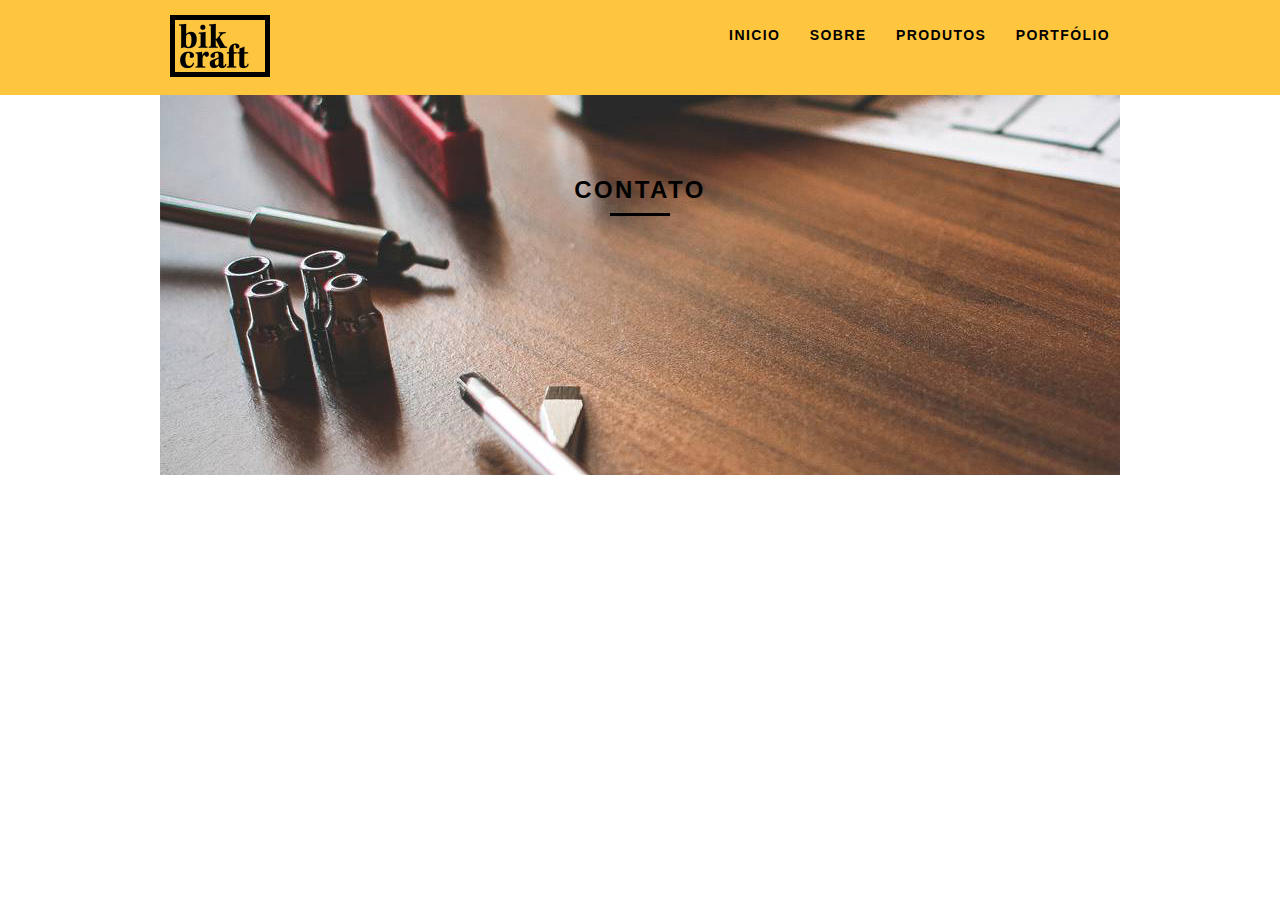
==== web/contato.html @ a7f075c1 "Home - Portfolio + paginas para a navergação" ====
<!DOCTYPE html>
<html lang="pt-br">
<head>
	<meta charset="utf-8">
	<title>Bikcraft - Contato</title>
	<link rel="stylesheet" type="text/css" href="css/normalize.css">	<link rel="stylesheet" type="text/css" href="css/reset.css">
	<link rel="stylesheet" type="text/css" href="css/grid.css">
	<link rel="stylesheet" type="text/css" href="css/style.css">
</head>
<body>
	<!-- Início do cabeçalho -->
	<header class="header">
		<div class="container">
			<a class="grid-4" href="index.html">
				<img src="img/bikcraft.png" alt="Bikcraft">
			</a>
			<nav class="grid-12 header_menu">
				<ul>
					<li><a href="index.html">Inicio</a></li>
					<li><a href="sobre.html">Sobre</a></li>
					<li><a href="produtos.html">Produtos</a></li>
					<li><a href="portfolio.html">Portfólio</a></li>
				</ul>
			</nav>
		</div>
	</header>
	<!-- Fim do cabeçalho -->
	<section class="container">
		<h2 class="introducao subtitulo">Contato</h2>
	</section>
</body>
</html>
---- web/css/grid.css ----
*, *:before, *:after {
  -webkit-box-sizing: border-box; 
  -moz-box-sizing: border-box; 
  box-sizing: border-box;
}

.container {
	width: 960px;
	margin: 0 auto;
	padding: 0px;
	position: relative;
}

.container:after, .container:before {
	content: " ";
	display: table;
}

.container:after {
	clear: both;
}

.grid-1, .grid-2, .grid-3, .grid-4, .grid-5, .grid-6, .grid-7, .grid-8, .grid-9, .grid-10, .grid-11, .grid-12, .grid-13, .grid-14, .grid-15, .grid-16, .grid-1-3 {
	float: left;
	margin-left: 10px;
	margin-right: 10px;
}

.grid-1 	{width: 40px;}
.grid-2 	{width: 100px;}
.grid-3 	{width: 160px;}
.grid-4 	{width: 220px;}
.grid-5 	{width: 280px;}
.grid-6 	{width: 340px;}
.grid-7 	{width: 400px;}
.grid-8 	{width: 460px;}
.grid-9 	{width: 520px;}
.grid-10 	{width: 580px;}
.grid-11 	{width: 640px;}
.grid-12 	{width: 700px;}
.grid-13 	{width: 760px;}
.grid-14 	{width: 820px;}
.grid-15 	{width: 880px;}
.grid-16 	{width: 940px;}
.grid-1-3	{width: 300px;}

@media only screen and (min-width: 768px) and (max-width: 959px) {

.container {
	width: 768px;
}

.grid-1		{width: 28px;}
.grid-2		{width: 76px;}
.grid-3		{width: 124px;}
.grid-4		{width: 172px;}
.grid-5		{width: 220px;}
.grid-6		{width: 268px;}
.grid-7		{width: 316px;}
.grid-8		{width: 364px;}
.grid-9		{width: 412px;}
.grid-10	{width: 460px;}
.grid-11	{width: 508px;}
.grid-12	{width: 556px;}
.grid-13	{width: 604px;}
.grid-14	{width: 652px;}
.grid-15	{width: 700px;}
.grid-16	{width: 748px;}
.grid-1-3	{width: 236px;}

}

@media only screen and (max-width: 767px) {
.container {
	width: 300px;
}

.grid-1, .grid-2, .grid-3, .grid-4, .grid-5, .grid-6, .grid-7, .grid-8, .grid-9, .grid-10, .grid-11, .grid-12, .grid-13, .grid-14, .grid-15, .grid-16, .grid-1-3 {
	width: 300px;
	margin: 0 0 20px 0;
	float: none;
}

}
---- web/css/style.css ----
/************ Estilos Gerais ************/
body {
	font-family: Arial, Helvetica, sans-serif;
}

p {
	font-family: Georgia, "Times New Roman", serif;
	font-size: 14px;
	line-height: 20px;
}

.btn {
	border: 3px solid #fec63e;
	padding: 10px 30px;
	color: #fec63e;
	font-size: 14px;
	line-height: 20px;
	text-transform: uppercase;
	letter-spacing: .1em;
	font-weight: bold;

}

.btn:hover {
	border-color: #fff;
	color: #fff;
}

.btn-preto:hover {
	color: #000;
	border-color: #000;
}

.subtitulo {
	font-weight: bold;
	font-size: 24px;
	line-height: 30px;
	letter-spacing: .1em;
	color: #000;
	text-transform: uppercase;
	text-align: center;
	margin-bottom: 40px;
}

.subtitulo:after {
	content: "";
	display: block;
	width: 60px;
	height: 3px;
	background: #000;
	margin: 8px auto 10px auto;
}

/************ Header ************/
.header {
	position: fixed;
	top: 0;
	width: 100%;
	background: #fec63e; /* Amarelo */
	padding: 15px 0;
	z-index: 10;
}

.header_menu {
	text-align: right;
}
.header_menu ul li {
	display: inline-block;
	margin-left: 25px;
	margin-top: 10px;
}

.header_menu ul li a {
	color: #000;
	font-weight: bold;
	text-transform: uppercase;
	letter-spacing: .1em;
	font-size: 14px;
	line-height: 20px;
	padding: 15px 0;
}

.header_menu ul li a:hover {
	color: #fff;
}


/************ Introdução ************/ 

.introducao {
	width: 100%;
	height: 380px;
	background: url("../img/bg.jpg");
	background-size: cover;
	margin-top: 95px;
	text-align: center;
	padding-top: 80px;
}

.introducao h1 {
	font-size: 48px;
	color: #fff;
	font-weight: bold;
	text-transform: uppercase;
}

.quote-externo {
	max-width: 320px;
	margin: 0 auto;
	margin-bottom: 40px;
	color: #fff;
}

.quote-externo p {
	font-style: italic;
}

.quote-externo p:before, .quote-externo p:after {
	content: "";
	display: block;
	width: 60px;
	height: 3px;
	background: #fff;
	margin: 14px auto 10px auto;
}

.quote-externo cite {
	font-style: normal;
	font-weight: bold;
	font-size: 14px;
	letter-spacing: .1em;
}

/************ Produtos ************/

.produtos {
	padding: 60px 0;
}

.produtos_lista li {
	background: #fec63e;
	text-align: center;
}

.produtos_lista li h3 {
	font-weight: bold;
	font-size: 18px;
	text-transform: uppercase;
	line-height: 25px;
	letter-spacing: .1em;
	margin-top: 20px;
}

.produtos_lista li h3:after {
	content: "";
	display: block;
	width: 60px;
	height: 3px;
	background: #000;
	margin: 2px auto;
}

.produtos_lista li p {
	padding: 10px 20px 20px 20px;
}

.produtos_icone {
	background: #000;
	padding: 20px;
}

.call-to-action {
	padding-top: 40px;
	text-align: center;
	clear: both;

}

.call-to-action p {
	margin-bottom: 20px;
}

/************ Portfólio ************/

.portfolio {
	width: 100%;
	background: #000;
	padding: 40px 0;
}

.portfolio .subtitulo {
	color: #fec63e;
}
.portfolio .subtitulo:after {
	background: #fec63e;
}

.portfolio_lista li:last-child {
	margin-top: 20px;

}

.portfolio .call-to-action p {
	color: #fff;
}
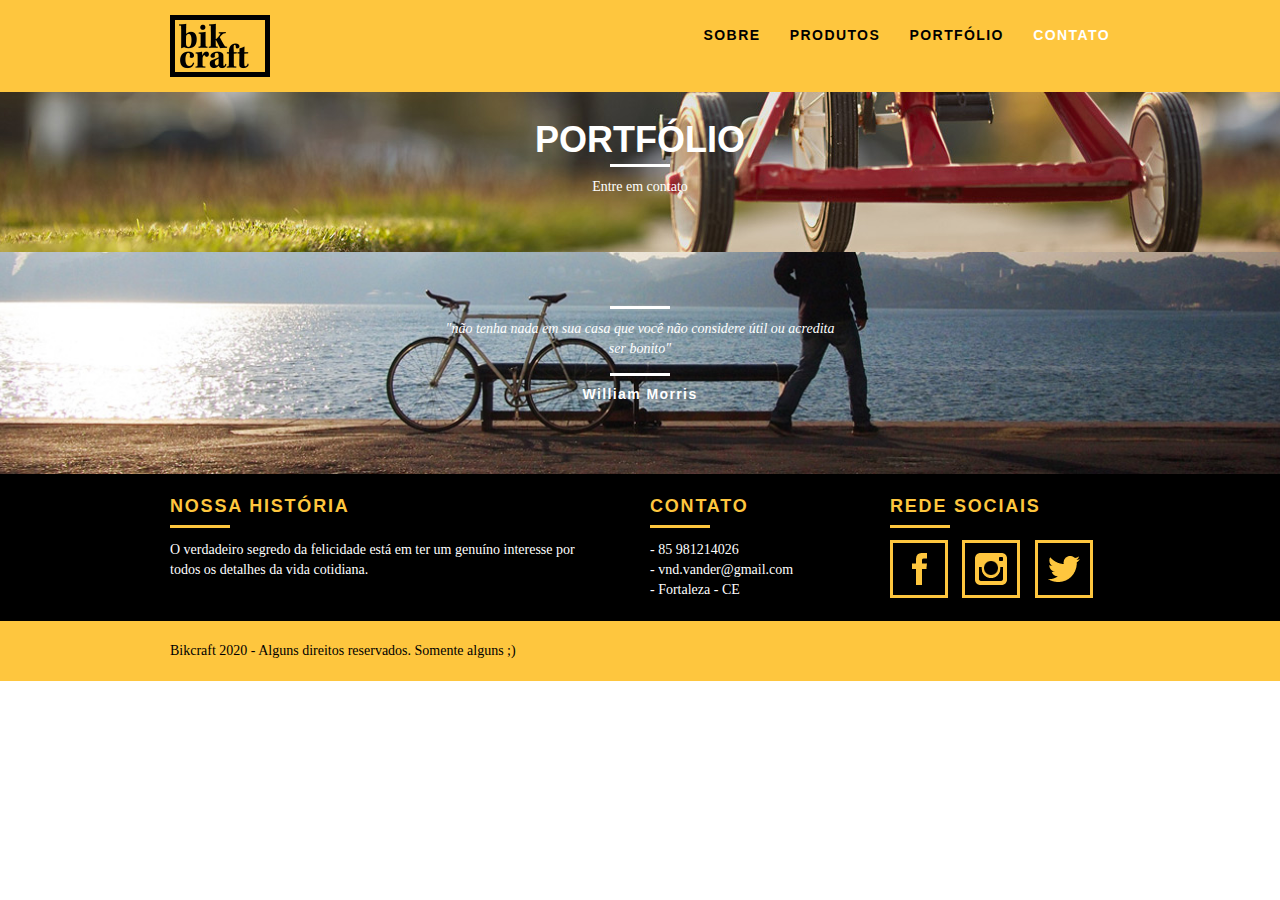
==== commit ee30e40c: "Finalização da pagina de Produtos - Atualização do html base do contato e portfolio e criação do css" ====
--- a/web/contato.html
+++ b/web/contato.html
@@ -3,9 +3,12 @@
 <head>
 	<meta charset="utf-8">
 	<title>Bikcraft - Contato</title>
-	<link rel="stylesheet" type="text/css" href="css/normalize.css">	<link rel="stylesheet" type="text/css" href="css/reset.css">
+	<link rel="stylesheet" type="text/css" href="css/normalize.css">
+	<link rel="stylesheet" type="text/css" href="css/reset.css">
 	<link rel="stylesheet" type="text/css" href="css/grid.css">
 	<link rel="stylesheet" type="text/css" href="css/style.css">
+	<link rel="stylesheet" type="text/css" href="css/contato.css">
+
 </head>
 <body>
 	<!-- Início do cabeçalho -->
@@ -16,17 +19,72 @@
 			</a>
 			<nav class="grid-12 header_menu">
 				<ul>
-					<li><a href="index.html">Inicio</a></li>
 					<li><a href="sobre.html">Sobre</a></li>
 					<li><a href="produtos.html">Produtos</a></li>
 					<li><a href="portfolio.html">Portfólio</a></li>
+					<li><a href="contato.html" class="menu_ativo">Contato</a></li>
 				</ul>
 			</nav>
 		</div>
 	</header>
 	<!-- Fim do cabeçalho -->
-	<section class="container">
-		<h2 class="introducao subtitulo">Contato</h2>
+	<!-- Inicio da introdução -->
+	<section class="introducao-interna interna_sobre">
+		<div class="container">
+			<h1>Portfólio</h1>
+			<p>
+				Entre em contato
+			</p>
+		</div>		
 	</section>
+	<!-- Fim da introdução -->
+
+	<!-- Fim da seção de qualidade -->
+	<!-- Inicio da quebra -->
+	<section class="quebra">
+		<blockquote class="quote-externo container">
+			<p>"não tenha nada em sua casa que você não considere 	útil ou acredita ser bonito"</p>
+			<cite>William Morris</cite>
+		</blockquote>
+	</section>
+	<!-- Fim da quebra -->
+	<!-- Inicio do Footer -->
+	<footer>
+		<div class="footer">
+			<div class="container">
+			<!-- Footer preto informações -->
+				<div class="grid-8 footer_historia">
+					<h3>Nossa história</h3>
+					<p>O verdadeiro segredo da felicidade está em ter um genuíno interesse por todos os detalhes da vida cotidiana.</p>
+				</div>
+
+				<div class="grid-4 footer_contato">
+					<h3>Contato</h3>
+					<ul>
+						<li>- 85 981214026</li>
+						<li>- vnd.vander@gmail.com</li>
+						<li>- Fortaleza - CE</li>
+					</ul>
+				</div>
+				<div class="grid-4 footer_sociais">
+					<h3>Rede sociais</h3>
+					<ul>
+						<li><a href="https://www.facebook.com/vander.wander" target="_blank"><img src="img/redes-sociais/facebook.png"></a></li>
+						<li><a href="https://www.instagram.com/vander_1/" target="_blank"><img src="img/redes-sociais/instagram.png"></a></li>
+						<li><a href="https://twitter.com/vvander_" target="_blank"><img src="img/redes-sociais/twitter.png"></a></li>
+					</ul>
+				</div>
+			<!-- fim das informações do footer preto -->
+			</div>
+		</div>
+		<!-- Copywriting-->
+		<div class="copy">
+			<div class="container">
+				<p class="grid-16">Bikcraft 2020 - Alguns direitos reservados. Somente alguns ;)</p>	
+			</div>	
+		</div>
+	</footer>
+	<!-- Fim do footer e do documento -->
+
 </body>
 </html>--- a/web/css/style.css
+++ b/web/css/style.css
@@ -7,6 +7,10 @@
 	font-family: Georgia, "Times New Roman", serif;
 	font-size: 14px;
 	line-height: 20px;
+}
+
+img{
+	display: block;
 }
 
 .btn {
@@ -51,6 +55,26 @@
 	margin: 8px auto 10px auto;
 }
 
+.subtitulo-interno {
+	font-weight: bold;
+	font-size: 24px;
+	line-height: 30px;
+	letter-spacing: .1em;
+	color: #000;
+	text-transform: uppercase;
+	margin-bottom: 20px;
+}
+
+.subtitulo-interno:after {
+	content: "";
+	display: block;
+	width: 60px;
+	height: 3px;
+	background: #000;
+	margin: 8px 0;
+}
+
+
 /************ Header ************/
 .header {
 	position: fixed;
@@ -84,6 +108,10 @@
 	color: #fff;
 }
 
+.header_menu ul li a.menu_ativo {
+	color: #fff;
+}
+
 
 /************ Introdução ************/ 
 
@@ -92,7 +120,7 @@
 	height: 380px;
 	background: url("../img/bg.jpg");
 	background-size: cover;
-	margin-top: 95px;
+	margin-top: 92px;
 	text-align: center;
 	padding-top: 80px;
 }
@@ -131,6 +159,35 @@
 	letter-spacing: .1em;
 }
 
+
+/************ Introdução interna ************/
+
+.introducao-interna {
+	width: 100%;
+	margin-top: 92px;
+	height: 160px;
+	background-size: cover; 
+	text-align: center;
+	color: #fff;
+	padding-top: 30px;
+}
+
+
+.introducao-interna h1 {
+	font-size: 36px;
+	font-weight: bold;
+	text-transform: uppercase;
+}
+
+.introducao-interna h1:after {
+	content: "";
+	display: block;
+	width: 60px;
+	height: 3px;
+	background: #fff;
+	margin: 6px auto 10px auto;
+}
+
 /************ Produtos ************/
 
 .produtos {
@@ -203,3 +260,127 @@
 .portfolio .call-to-action p {
 	color: #fff;
 }
+
+/************ Qualidade ************/
+
+.qualidade {
+	padding: 60px 0;
+}
+
+.qualidade:after{
+	content: "";
+	width: 634px;
+	height: 83px;
+	display: block;
+	background: url("../img/linhas.png") no-repeat center;
+	position: absolute;
+	top: 209px;
+	right: 162px;
+	z-index: -1;
+}
+
+.qualidade img {
+	margin: 0 auto;
+}
+
+.qualidade_lista {
+	padding-top: 20px;
+	overflow: auto; /*Clear fix*/
+}
+
+.qualidade_lista li {
+	text-align: center;
+	padding: 0  40px;
+}
+
+.qualidade_lista li h3 {
+	font-weight: bold;
+	font-size: 18px;
+	text-transform: uppercase;
+	line-height: 25px;
+	letter-spacing: .1em;
+	margin-top: 20px;
+}
+
+.qualidade_lista li h3:after {
+	content: "";
+	display: block;
+	width: 60px;
+	height: 3px;
+	background: #000;
+	margin: 6px auto;
+}
+
+/************ Quebra ************/
+
+.quebra {
+	width: 100%;
+	height: 222px;
+	background: url("../img/bg-footer.jpg") no-repeat center;
+	background-size: cover;
+	text-align: center;
+	padding-top: 40px;
+}
+
+.quebra .quote-externo {
+	max-width: 400px;
+}
+
+/************ Footer ************/
+
+.footer {
+	width: 100%;
+	background: #000;
+	color: #fff;
+	padding: 20px 0;
+}
+
+.footer h3{
+	font-size: 18px;
+	line-height: 25px;
+	color: #fec63e;
+	text-transform: uppercase;
+	font-weight: bold;
+	letter-spacing: .1em;
+}
+
+.footer h3:after {
+	content: "";
+	display: block;
+	width: 60px;
+	height: 3px;
+	background: #fec63e ;
+	margin: 6px 0 12px 0;
+}
+
+.footer_historia {
+	padding-right: 40px;
+}
+
+.footer_contato ul li {
+	font-size: 14px;
+	line-height: 20px;
+	font-family:  Georgia, "Times New Roman", serif;
+}
+
+.footer_sociais ul li {
+	display: inline-block;
+	margin-right: 10px;
+}
+
+.footer_sociais ul li a {
+	border: 3px solid #fec63e;
+	display: block;
+	padding: 10px;
+
+}
+
+.footer_sociais ul li a:hover {
+	border-color: #fff;
+}
+
+.copy {
+	width: 100%;
+	background: #fec63e;
+	padding: 20px 0;
+}
--- a/web/css/contato.css
+++ b/web/css/contato.css
@@ -0,0 +1,4 @@
+.interna_sobre {
+	background: url("../img/bg-contato.jpg") no-repeat center;
+	background-size: cover;
+}
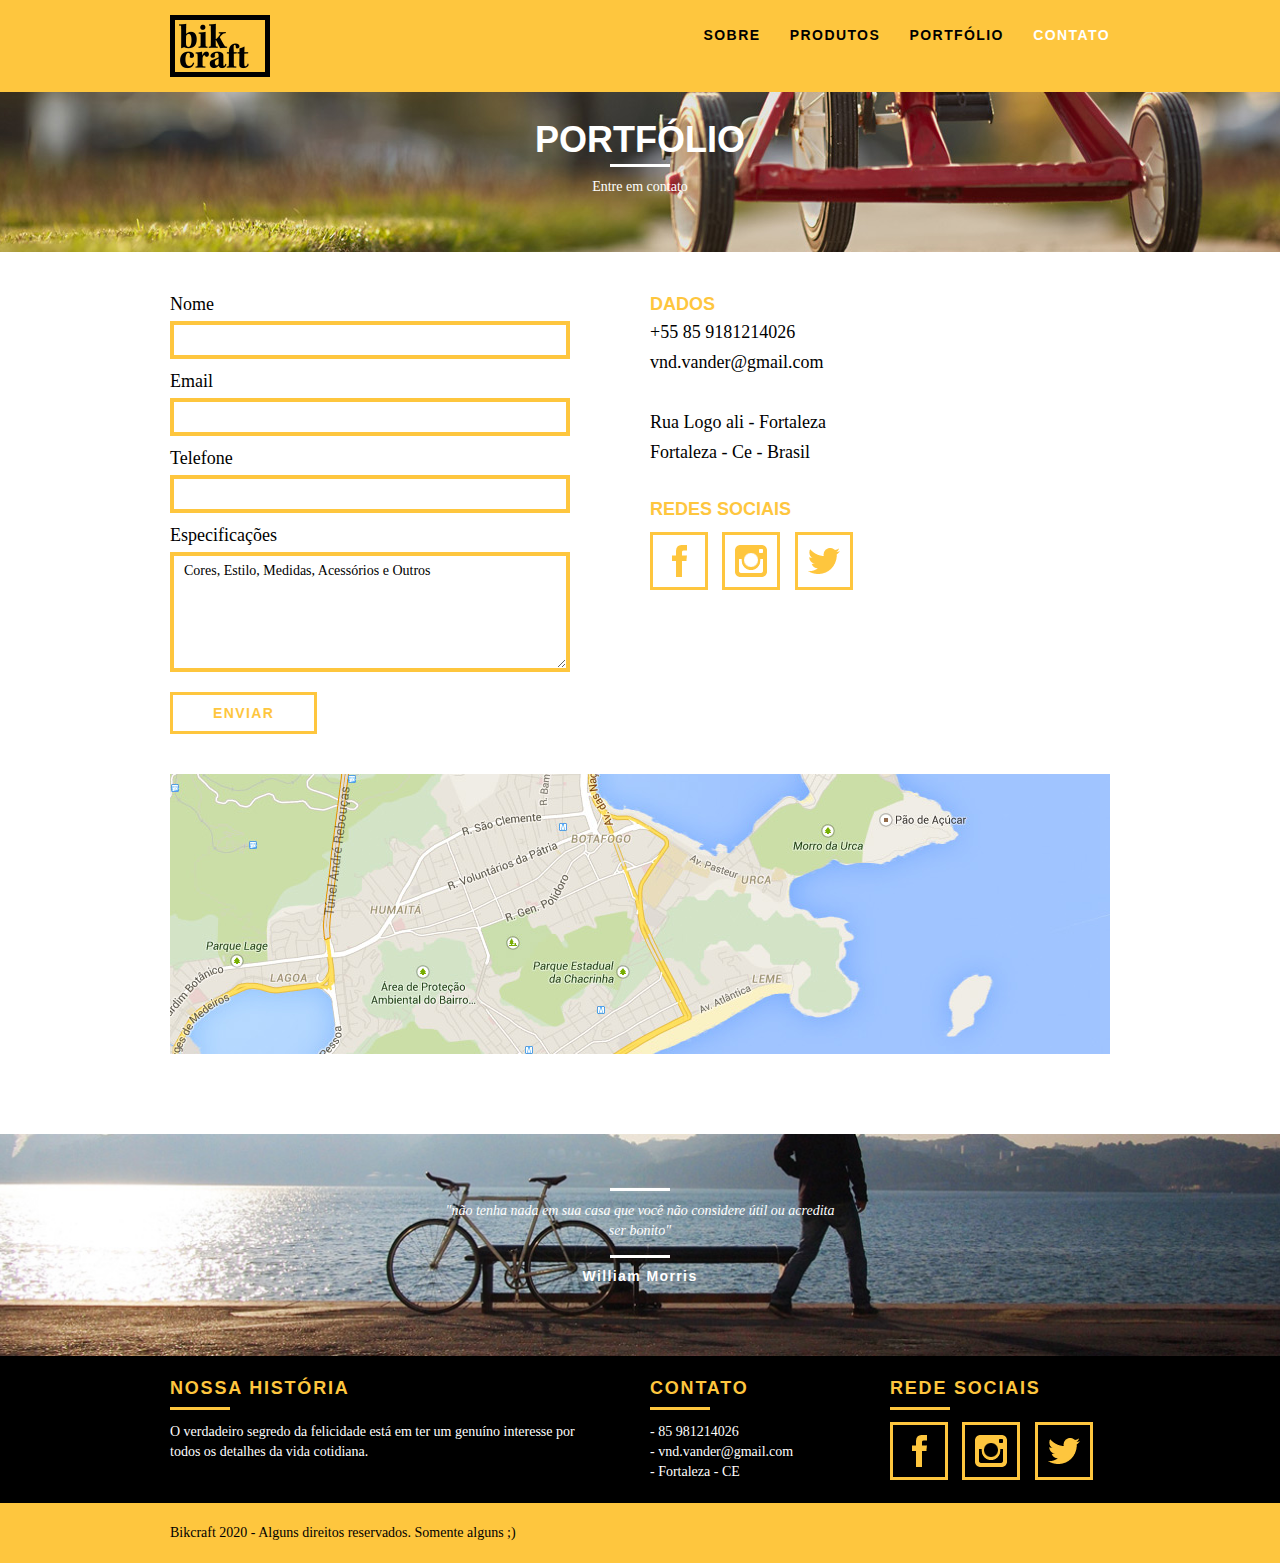
==== commit 17077970: "Paginas de Portfólio e Contato" ====
--- a/web/contato.html
+++ b/web/contato.html
@@ -29,7 +29,7 @@
 	</header>
 	<!-- Fim do cabeçalho -->
 	<!-- Inicio da introdução -->
-	<section class="introducao-interna interna_sobre">
+	<section class="introducao-interna interna_contato">
 		<div class="container">
 			<h1>Portfólio</h1>
 			<p>
@@ -38,8 +38,44 @@
 		</div>		
 	</section>
 	<!-- Fim da introdução -->
+	<!-- Inicio da section de contato -->
+	<section class="contato container">
+			<form id="form_contato" class="grid-8 contato_form">
+				<label for="nome">Nome</label>
+				<input type="text" name="nome" id="nome">
+				<label for="email">Email</label>
+				<input type="text" name="email" id="email">
+				<label for="telefone">Telefone</label>
+				<input type="text" name="telefone" id="telefone">
+				<label for="espec">Especificações</label>
+				<textarea id="espec">Cores, Estilo, Medidas, Acessórios e Outros</textarea>
+				<button type="submite" class="btn btn-preto">Enviar</button>
+			</form>
+			<div class="contato_dados grid-8">
+				<h3>Dados</h3>
+				<span>+55 85 9181214026</span>
+				<span>vnd.vander@gmail.com</span>
+				<span>Rua Logo ali - Fortaleza</span>
+				<span>Fortaleza - Ce - Brasil</span>
+				<h3>Redes Sociais</h3>
+				<ul>
+					<li><a href="https://www.facebook.com/vander.wander" target="_blank"><img src="img/redes-sociais/facebook.png"></a></li>
+					<li><a href="https://www.instagram.com/vander_1/" target="_blank"><img src="img/redes-sociais/instagram.png"></a></li>
+					<li><a href="https://twitter.com/vvander_" target="_blank"><img src="img/redes-sociais/twitter.png"></a></li>
+				</ul>
+			</div>
+	</section>
 
-	<!-- Fim da seção de qualidade -->
+	<!-- Fim da section de contato -->
+	<!-- Inicio da section de localização -->
+
+	<section class="container endereco">
+		<a href="" target="_blank" class="grid-16">
+			<img src="img/endereco-bikcraft.jpg" alt="Endereço da bikcraft" >
+		</a>
+	</section>
+
+	<!-- Fim da section de localização -->
 	<!-- Inicio da quebra -->
 	<section class="quebra">
 		<blockquote class="quote-externo container">
--- a/web/css/contato.css
+++ b/web/css/contato.css
@@ -1,4 +1,101 @@
-.interna_sobre {
+.interna_contato {
 	background: url("../img/bg-contato.jpg") no-repeat center;
 	background-size: cover;
 }
+
+.contato {
+	padding: 40px 0;
+}
+
+.contato_form {
+	padding-right: 60px;
+}
+
+.contato_form label{
+	display: block;
+	font-family: Georgia, "Times New Roman", serif;
+	font-size: 18px;
+	line-height: 25px;
+	margin-bottom: 4px;
+}
+
+.contato_form input{
+	display: block;
+	width: 100%;
+	border:4px solid #fec63e;
+	background: none;
+	padding: 7px 10px;
+	margin-bottom: 10px;
+	outline: none;
+	font-size: 14px;
+	font-family: Georgia, "Times New Roman", serif;
+}
+
+.contato_form textarea{
+	display: block;
+	width: 100%;
+	height: 120px;
+	border:4px solid #fec63e;
+	background: none;
+	padding: 7px 10px;
+	margin-bottom: 20px;
+	outline: none;
+	font-size: 14px;
+	font-family: Georgia, "Times New Roman", serif;
+}
+
+.contato_form button {
+	background:none;
+	padding: 8px 40px;
+}
+
+.contato_dados{
+	color: #000;
+}
+
+.contato_dados h3{
+	font-size: 18px;
+	text-transform: uppercase;
+	color: #fec63e;
+	line-height: 25px;
+	font-weight: bold;
+}
+
+.contato_dados span{
+	display: block;
+	font-size: 18px;
+	font-family: Georgia, "Times New Roman", serif;
+	line-height: 30px;
+}
+
+.contato_dados span:nth-of-type(even){
+	margin-bottom: 30px;
+}
+	
+.contato_dados ul {
+	padding-top: 10px;
+}
+
+
+.contato_dados ul li {
+	display: inline-block;
+	margin-right: 10px;
+}
+
+.contato_dados ul li a {
+	border: 3px solid #fec63e;
+	display: block;
+	padding: 10px;
+
+}
+
+.contato_dados ul li a:hover {
+	border-color: #000;
+}
+
+
+/** Endereço **/
+
+.endereco {
+	padding-bottom: 80px;
+}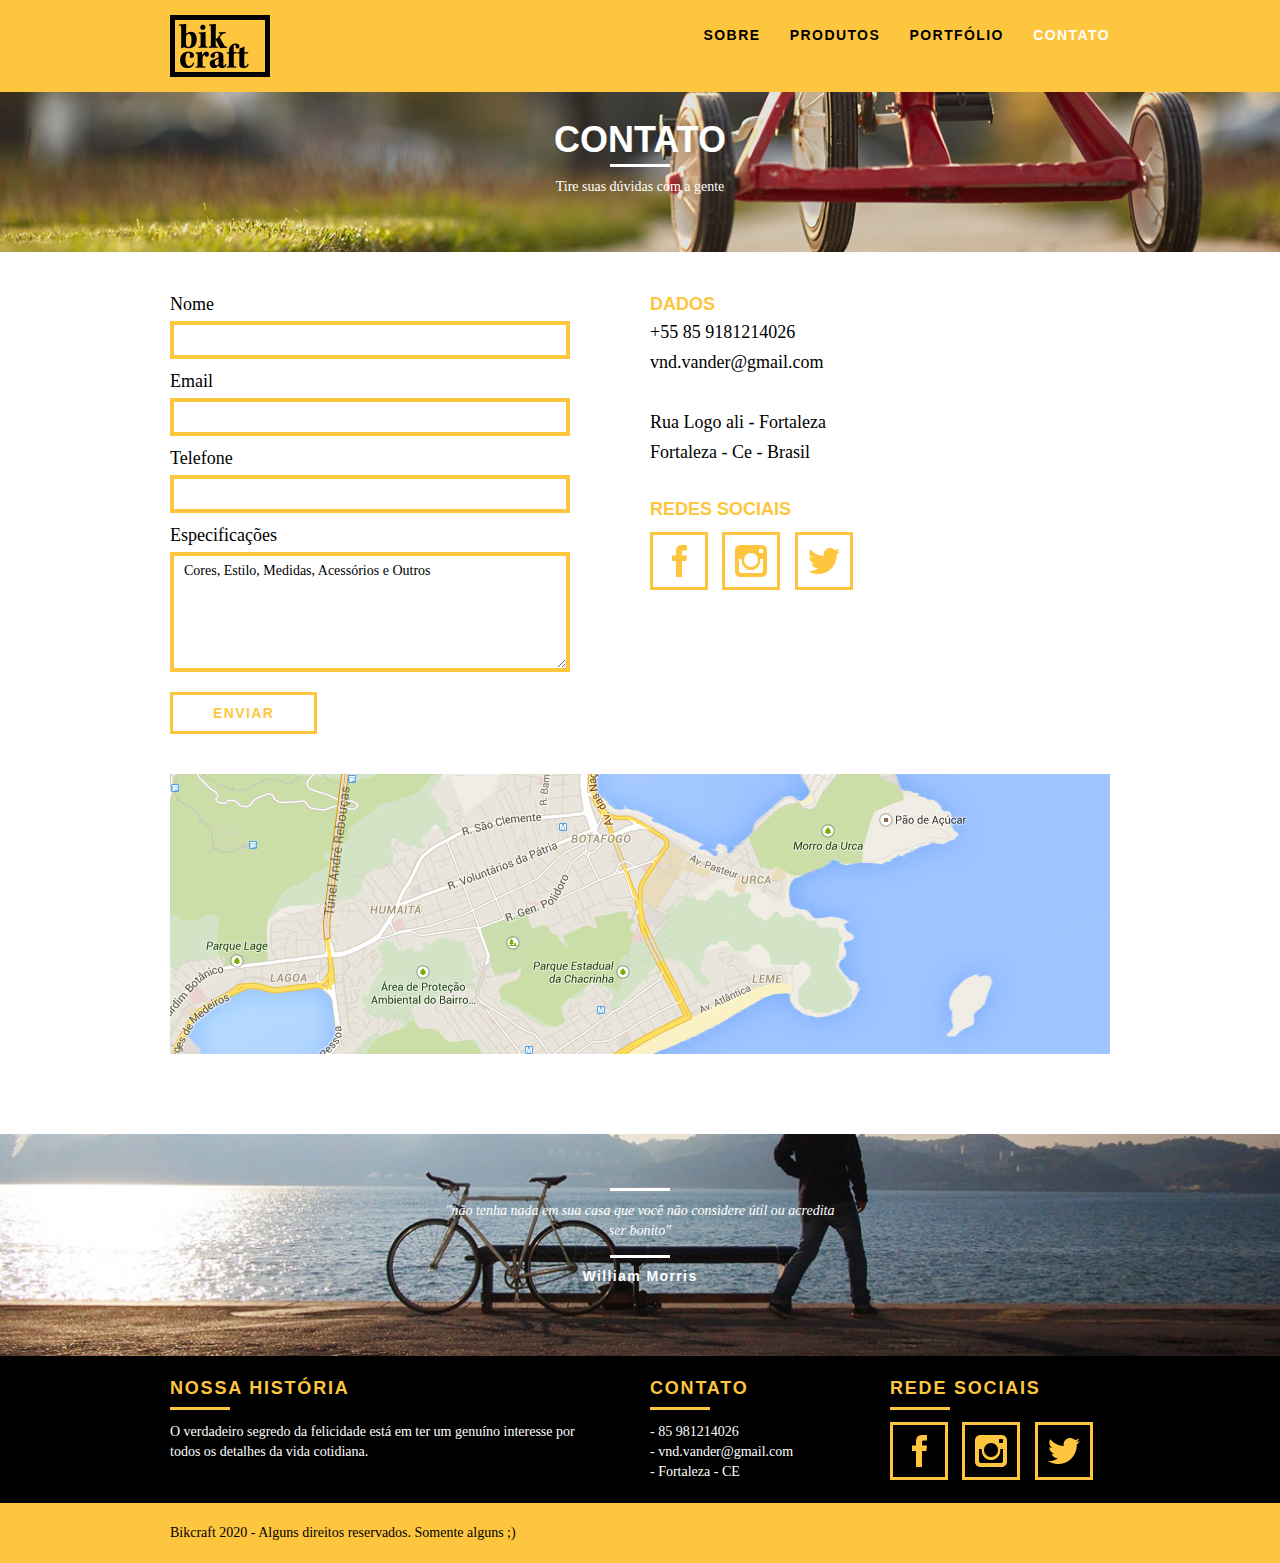
==== commit aeb99088: "Designer responsivo - Layout adaptavel com breakpoint para tablet e smarthphone" ====
--- a/web/contato.html
+++ b/web/contato.html
@@ -8,6 +8,7 @@
 	<link rel="stylesheet" type="text/css" href="css/grid.css">
 	<link rel="stylesheet" type="text/css" href="css/style.css">
 	<link rel="stylesheet" type="text/css" href="css/contato.css">
+	<link rel="stylesheet" type="text/css" href="css/responsivo.css">
 
 </head>
 <body>
@@ -31,9 +32,9 @@
 	<!-- Inicio da introdução -->
 	<section class="introducao-interna interna_contato">
 		<div class="container">
-			<h1>Portfólio</h1>
+			<h1>Contato</h1>
 			<p>
-				Entre em contato
+				Tire suas dúvidas com a gente
 			</p>
 		</div>		
 	</section>
--- a/web/css/style.css
+++ b/web/css/style.css
@@ -11,6 +11,7 @@
 
 img{
 	display: block;
+	max-width: 100%;
 }
 
 .btn {
@@ -118,7 +119,7 @@
 .introducao {
 	width: 100%;
 	height: 380px;
-	background: url("../img/bg.jpg");
+	background: url("../img/bg.jpg") no-repeat center;
 	background-size: cover;
 	margin-top: 92px;
 	text-align: center;
@@ -197,6 +198,11 @@
 .produtos_lista li {
 	background: #fec63e;
 	text-align: center;
+
+}
+
+.produtos_lista li img{
+	margin: 0 auto;
 }
 
 .produtos_lista li h3 {
--- a/web/css/responsivo.css
+++ b/web/css/responsivo.css
@@ -0,0 +1,168 @@
+/*Estilo para tablet*/
+@media only screen and (min-width: 768px) and (max-width: 959px){
+
+/* qualidade index */
+
+.qualidade:after{
+	right: 66px;
+}
+
+.qualidade_lista li {
+	padding: 0  10px;
+}
+
+
+/* footer */
+
+.footer_sociais ul li a {
+	border: 3px solid #fec63e;
+	display: block;
+	padding: 6px;
+}
+
+.footer_sociais ul li a img{
+	width: 26px;
+	height: 26px;
+
+}
+/*Produtos*/
+.produto_item h2{
+	top: -150px;
+	margin-bottom: -50px;
+}
+
+.produto_icone {
+	padding: 41px 0;
+}
+
+.produto_info p{
+	color: #fff;
+	padding: 20px 30px;
+	font-size: 14px;
+	line-height: 20px;
+	height: 122px;
+}
+
+.produto_info ul li{
+	width: 179px;
+	height: 49px;
+}
+
+}/*Colchete final para tablet*/
+
+/*Estilo para smartphone*/
+@media only screen and (max-width: 767px) {
+
+
+/*header*/
+.header {
+	position: relative;
+	padding-bottom: 0px;
+}
+
+.header img{
+	margin: 0 auto 20px auto;
+}
+
+.header_menu {
+	text-align: center;
+}
+
+.header_menu ul li {
+	margin: 5px;
+}
+
+.header_menu ul li a {
+	border: 4px solid #000;
+	width: 136px;
+	display: block;
+	float: left;
+}
+
+.header_menu ul li a:hover {
+	border-color: #fff;
+}
+.header_menu ul li a.menu_ativo {
+	border-color: #fff;
+}
+/*index Introdução*/
+
+.introducao {
+	margin-top: 0px;
+	padding-top: 40px;
+	background: url("../img/bg-mobile.jpg");
+	background-size: cover;
+}
+.introducao h1 {
+	font-size: 36px;
+}
+
+/*Introdução interna*/
+.introducao-interna {
+	margin-top: 0px;
+}
+
+/*call to action */
+
+.call-to-action {
+	padding-top: 10px;
+
+}
+/* Qualidade Index*/
+
+.qualidade:after{
+	display: none;
+}
+
+/*Misão Sobre*/
+.missao_sobre p {
+	font-size: 14px;
+	line-height: 20px;
+	padding-right: 0px;
+}
+.missao_sobre ul li {
+	font-size: 14px;
+	line-height: 25px;
+}
+
+/* Produtos */
+.produto_item h2{
+	top: -100px;
+	margin-bottom: -68px;
+}
+
+.produto_icone {
+	padding: 41px 0;
+}
+
+.produto_info p{
+	padding: 20px 30px;
+	font-size: 14px;
+	line-height: 20px;
+	height: auto;
+}
+
+.produto_info ul li{
+	width: 148px;
+	height: 49px;
+	font-size: 14px;
+	line-height: 20px;
+	padding-top: 14px;
+}
+/*Orçamento*/
+
+.form {
+	padding-right: 0px;
+}
+
+.orcamento_dados ul {
+	padding-right: 0px;
+}
+/*Contato*/
+
+.contato_form {
+	padding-right: 0px;
+	margin-bottom: 40px;
+}
+
+}/*Colchete final*/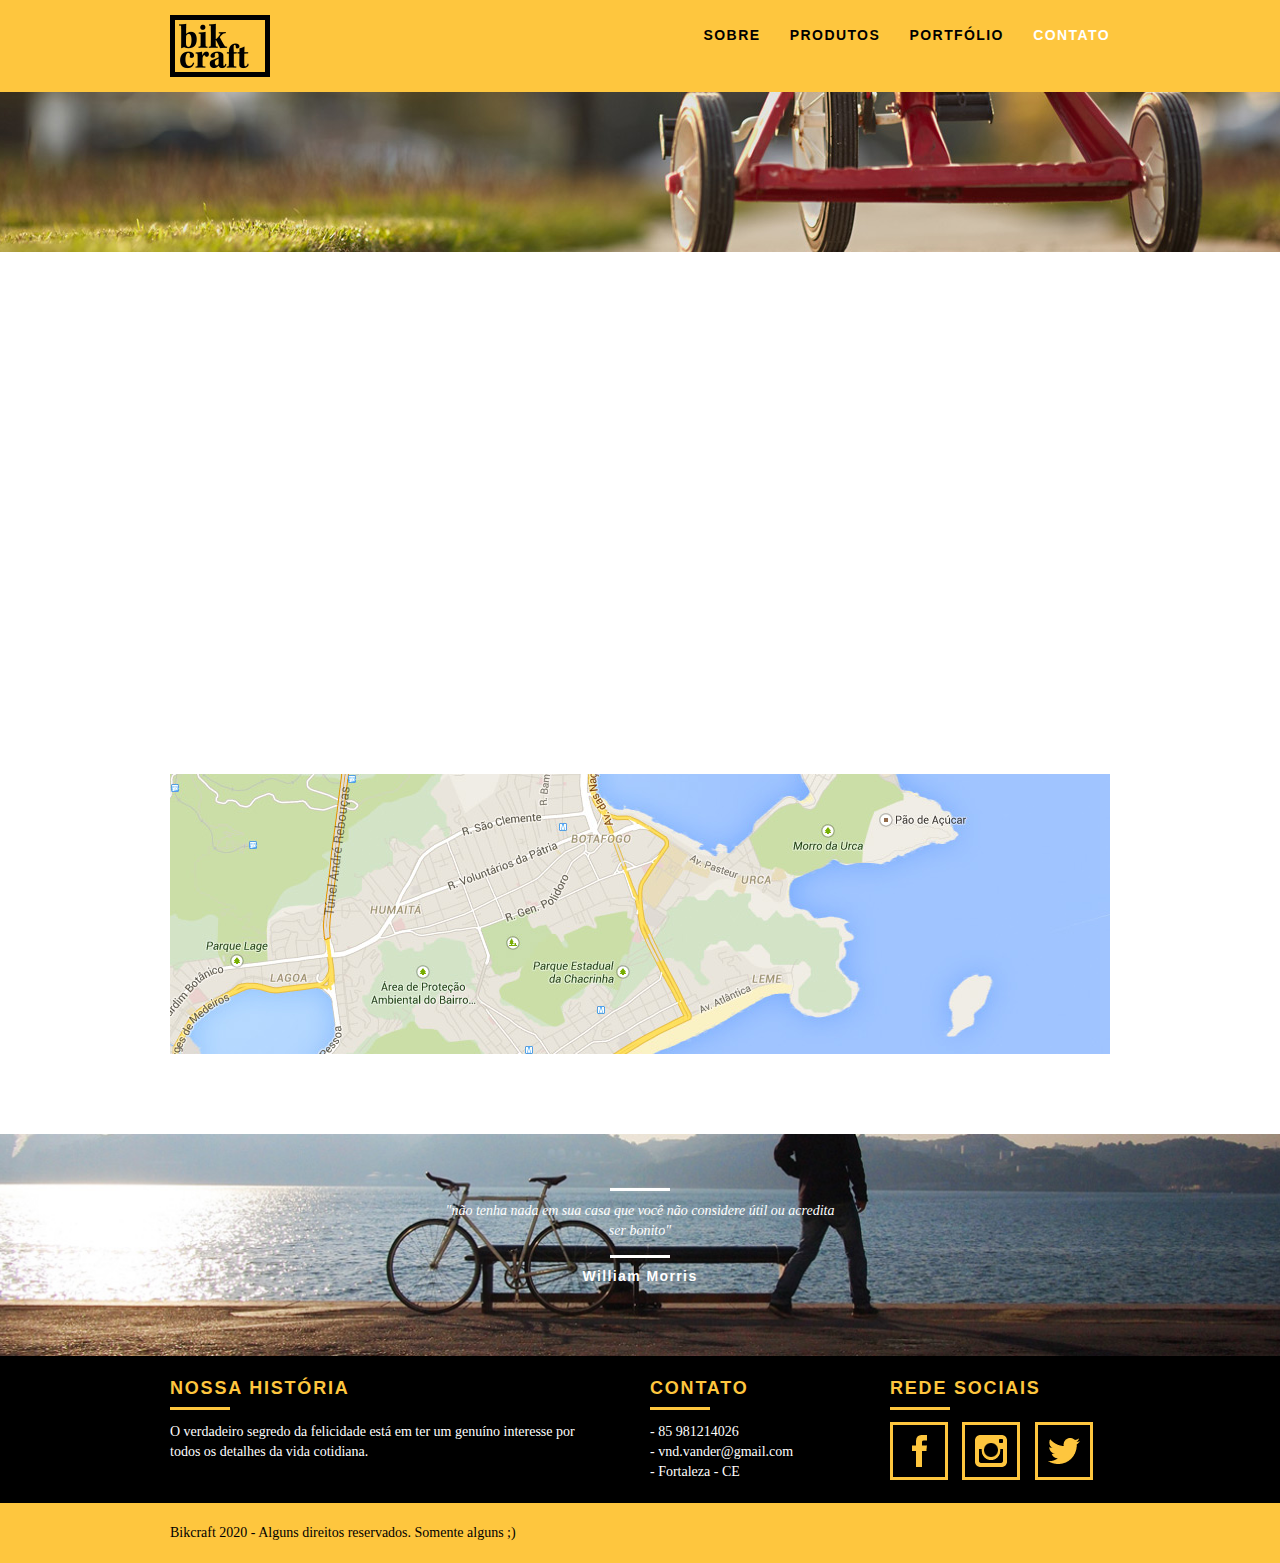
==== commit 433f0962: "Animações" ====
--- a/web/contato.html
+++ b/web/contato.html
@@ -9,6 +9,7 @@
 	<link rel="stylesheet" type="text/css" href="css/style.css">
 	<link rel="stylesheet" type="text/css" href="css/contato.css">
 	<link rel="stylesheet" type="text/css" href="css/responsivo.css">
+	<script src="js/libs/modernizr.custom.45655.js"></script>
 
 </head>
 <body>
@@ -40,7 +41,7 @@
 	</section>
 	<!-- Fim da introdução -->
 	<!-- Inicio da section de contato -->
-	<section class="contato container">
+	<section class="contato container animar-interno">
 			<form id="form_contato" class="grid-8 contato_form">
 				<label for="nome">Nome</label>
 				<input type="text" name="nome" id="nome">
@@ -122,6 +123,12 @@
 		</div>
 	</footer>
 	<!-- Fim do footer e do documento -->
+<!-- JavaScript -->
+<script src="//ajax.googleapis.com/ajax/libs/jquery/1.11.2/jquery.min.js"></script>
+<script>window.jQuery || document.write('<script src="js/libs/jquery1.11.2.min.js"><\/script>')</script>
 
+<script src="js/plugins.js"></script>
+<script src="js/main.js"></script>
+<!-- JavaScript -->
 </body>
 </html>--- a/web/css/style.css
+++ b/web/css/style.css
@@ -23,6 +23,7 @@
 	text-transform: uppercase;
 	letter-spacing: .1em;
 	font-weight: bold;
+	transition: all .5s ease;
 
 }
 
@@ -103,6 +104,8 @@
 	font-size: 14px;
 	line-height: 20px;
 	padding: 15px 0;
+	transition: all .5s ease;
+
 }
 
 .header_menu ul li a:hover {
@@ -258,7 +261,7 @@
 	background: #fec63e;
 }
 
-.portfolio_lista li:last-child {
+.portfolio_lista div:last-of-type {
 	margin-top: 20px;
 
 }
@@ -378,6 +381,8 @@
 	border: 3px solid #fec63e;
 	display: block;
 	padding: 10px;
+	transition: all .5s ease;
+
 
 }
 
@@ -390,3 +395,48 @@
 	background: #fec63e;
 	padding: 20px 0;
 }
+
+/** animações **/
+.js .introducao h1, .js .introducao blockquote, .js .introducao .btn, .js .animar, .js .animar-interno, .js .introducao-interna h1, .js .introducao-interna p {
+	opacity: 0;
+}
+
+.animated {
+  -webkit-animation-duration: 1s;
+          animation-duration: 1s;
+  -webkit-animation-fill-mode: both;
+          animation-fill-mode: both;
+}
+
+@-webkit-keyframes fadeInDown {
+  0% {
+    opacity: 0;
+    -webkit-transform: translate3d(0, -20px, 0);
+            transform: translate3d(0, -20px, 0);
+  }
+
+  100% {
+    opacity: 1;
+    -webkit-transform: none;
+            transform: none;
+  }
+}
+
+@keyframes fadeInDown {
+  0% {
+    opacity: 0;
+    -webkit-transform: translate3d(0, -20px, 0);
+            transform: translate3d(0, -20px, 0);
+  }
+
+  100% {
+    opacity: 1;
+    -webkit-transform: none;
+            transform: none;
+  }
+}
+
+.fadeInDown {
+  -webkit-animation-name: fadeInDown;
+          animation-name: fadeInDown;
+}